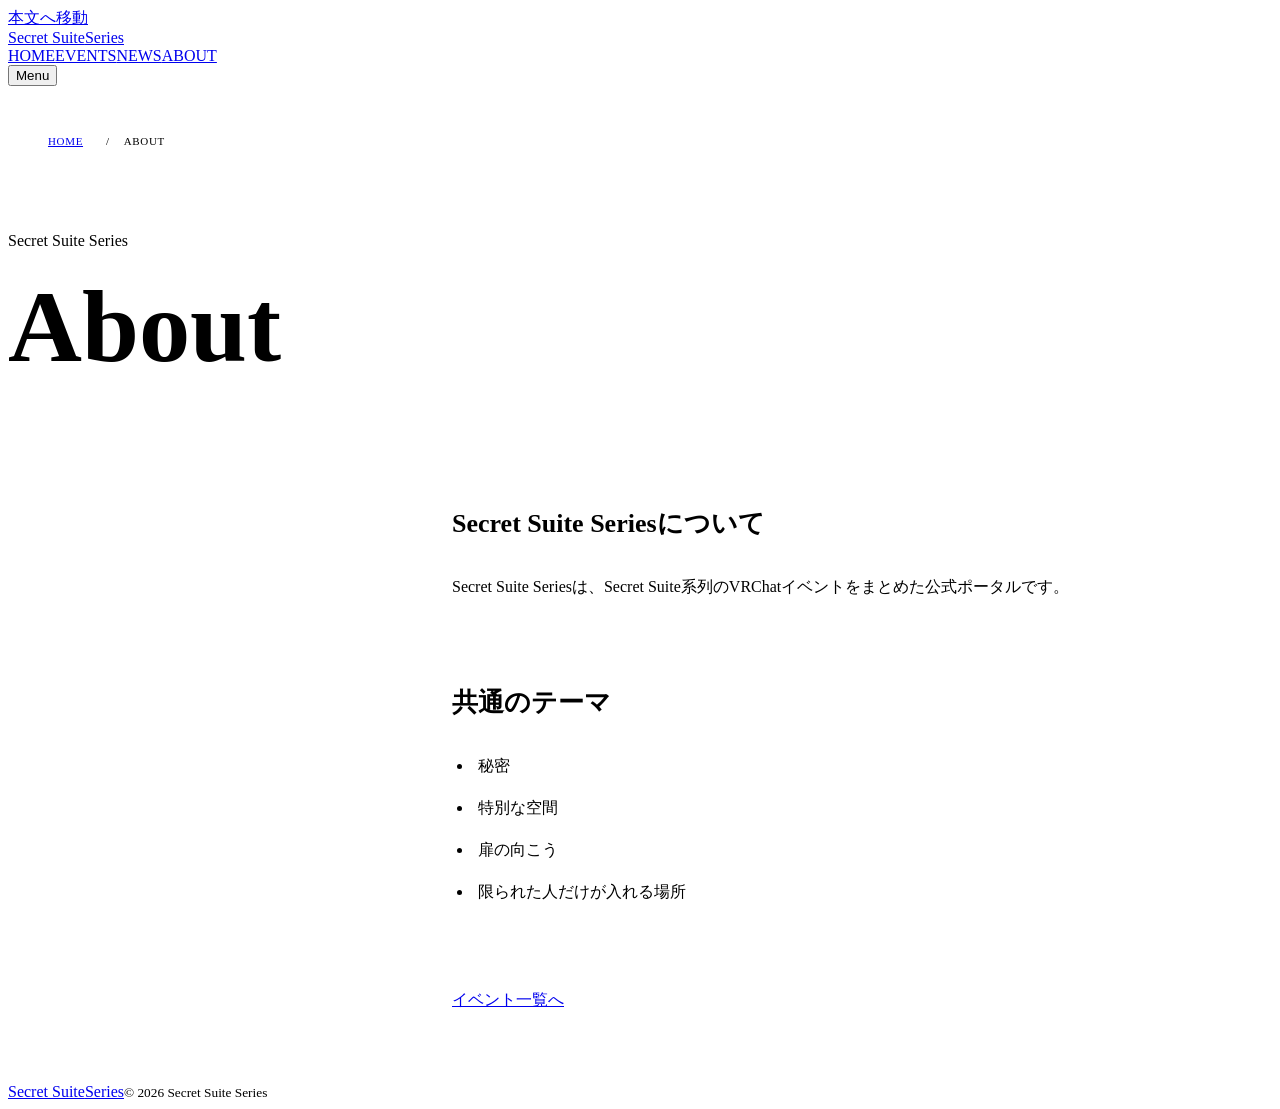
==== about/index.html @ 4179f8cc "Publish Secret Suite Series preview" ====
<!DOCTYPE html><html lang="ja"><head><meta charset="UTF-8"><meta name="viewport" content="width=device-width, initial-scale=1, viewport-fit=cover"><title>About | Secret Suite Series</title><meta name="description" content="Secret Suite Seriesは、Secret Suite系列のVRChatイベントをまとめた公式ポータルです。"><meta name="theme-color" content="#ffffff"><meta name="robots" content="noindex, nofollow"><link rel="canonical" href="https://sora-lice.github.io/secret-suite-series-preview/about/"><meta property="og:site_name" content="Secret Suite Series"><meta property="og:locale" content="ja_JP"><meta property="og:type" content="website"><meta property="og:title" content="About | Secret Suite Series"><meta property="og:description" content="Secret Suite Seriesは、Secret Suite系列のVRChatイベントをまとめた公式ポータルです。"><meta property="og:url" content="https://sora-lice.github.io/secret-suite-series-preview/about/"><meta name="twitter:card" content="summary_large_image"><meta name="twitter:title" content="About | Secret Suite Series"><meta name="twitter:description" content="Secret Suite Seriesは、Secret Suite系列のVRChatイベントをまとめた公式ポータルです。"><meta property="og:image" content="https://sora-lice.github.io/secret-suite-series-preview/og/about.png"><meta property="og:image:type" content="image/png"><meta property="og:image:width" content="1200"><meta property="og:image:height" content="630"><meta property="og:image:alt" content="About | Secret Suite Series"><meta name="twitter:image" content="https://sora-lice.github.io/secret-suite-series-preview/og/about.png"><meta name="twitter:image:alt" content="About | Secret Suite Series"><script type="application/ld+json">{"@context":"https://schema.org","@graph":[{"@type":"AboutPage","@id":"https://sora-lice.github.io/secret-suite-series-preview/about/#webpage","url":"https://sora-lice.github.io/secret-suite-series-preview/about/","name":"About | Secret Suite Series","description":"Secret Suite Seriesは、Secret Suite系列のVRChatイベントをまとめた公式ポータルです。","inLanguage":"ja","isPartOf":{"@id":"https://sora-lice.github.io/secret-suite-series-preview/#website"},"breadcrumb":{"@id":"https://sora-lice.github.io/secret-suite-series-preview/about/#breadcrumbs"}},{"@type":"BreadcrumbList","@id":"https://sora-lice.github.io/secret-suite-series-preview/about/#breadcrumbs","itemListElement":[{"@type":"ListItem","position":1,"name":"HOME","item":"https://sora-lice.github.io/secret-suite-series-preview/"},{"@type":"ListItem","position":2,"name":"ABOUT","item":"https://sora-lice.github.io/secret-suite-series-preview/about/"}]}]}</script><link rel="preload" href="/secret-suite-series-preview/_astro/allura-latin-400-normal.4sUZKTf1.woff2" as="font" type="font/woff2" crossorigin="anonymous"><style>.breadcrumbs{color:var(--muted);letter-spacing:.06em;padding-block:22px;font-size:11px}.breadcrumbs ol{flex-wrap:wrap;align-items:center;gap:0 14px;display:flex}.breadcrumbs li{overflow-wrap:anywhere;align-items:center;gap:14px;min-width:0;max-width:100%;display:flex}.breadcrumbs li+li:before{content:"/";color:var(--gold)}.breadcrumbs a{align-items:center;min-width:44px;min-height:44px;display:inline-flex}.breadcrumbs a:hover{text-underline-offset:5px;text-decoration:underline}.page-heading{padding-block:20px 62px}.page-heading h1{font-family:var(--font-script);color:var(--gold);margin-block:12px 30px;font-size:clamp(80px,8vw,120px);line-height:1.2}.page-heading__rule{background:var(--line);transform-origin:50%;height:1px;display:block}@media (width<=51.99rem){.page-heading{padding-block:6px 38px}}@media (width<=40rem){.breadcrumbs{padding-block:10px}.page-heading h1{margin-bottom:22px;font-size:80px}}
.prose{overflow-wrap:anywhere;font-size:16px;line-height:2}.prose h2{border-top:1px solid var(--line);font-family:var(--font-japanese);color:var(--event-accent,var(--ink));margin-bottom:26px;padding-top:25px;font-size:26px;line-height:1.6}.prose h2:not(:first-child){margin-top:54px}.prose h3{font-family:var(--font-japanese);margin-block:28px 14px;font-size:21px;line-height:1.6}.prose h4,.prose h5,.prose h6{margin-block:26px 12px;font-size:18px;font-weight:400}.prose p{text-wrap:pretty}.prose p+p,.prose p+ul,.prose p+ol,.prose ul+p,.prose ol+p{margin-top:22px}.prose ul{padding-left:1.3em;list-style:outside}.prose ol{padding-left:1.5em;list-style:decimal}.prose li{margin-block:10px;padding-left:.3em}.prose a{text-underline-offset:5px;text-decoration:underline;text-decoration-color:var(--gold)}.prose strong{text-decoration:underline;text-decoration-color:var(--line);text-underline-offset:5px;font-weight:400}.prose blockquote{border-left:1px solid var(--gold);margin:28px 0;padding-left:24px}.prose hr{border:0;border-top:1px solid var(--line);margin-block:36px}.prose pre{background:var(--surface);padding:18px;overflow-x:auto}.prose table{border-collapse:collapse;max-width:100%;margin-block:26px;display:block;overflow-x:auto}.prose th,.prose td{border-bottom:1px solid var(--line);text-align:left;padding:12px 18px}.prose img{height:auto;margin-block:26px}@media (width<=40rem){.prose h2{margin-bottom:20px;padding-top:22px;font-size:23px}.prose h2:not(:first-child){margin-top:38px}}
</style><link rel="stylesheet" href="/secret-suite-series-preview/_astro/SiteLayout.DGw9zX6J.css"><style>.about-page{padding-bottom:72px}.about-page__body{max-width:820px;margin-left:auto}.about-page__introduction h2{border-top:0;padding-top:0}.about-page__themes{margin-top:54px}.about-page__events{border-top:1px solid var(--line);margin-top:54px;padding-top:28px}.about-page__events a{overflow-wrap:anywhere;max-width:100%}@media (width<=51.99rem){.about-page__body{margin-left:0}}@media (width<=40rem){.about-page{padding-bottom:48px}.about-page__themes,.about-page__events{margin-top:38px}}
</style></head><body><a class="skip-link" href="#main">本文へ移動</a><header class="site-header" id="home" data-site-header><div class="container site-header__inner"><a class="wordmark" href="/secret-suite-series-preview/#home" aria-label="Secret Suite Series ホーム"><span aria-hidden="true"><span>Secret Suite</span><span>Series</span></span></a><nav class="site-nav" aria-label="メインナビゲーション"><a href="/secret-suite-series-preview/#home">HOME</a><a href="/secret-suite-series-preview/events/">EVENTS</a><a href="/secret-suite-series-preview/news/">NEWS</a><a href="/secret-suite-series-preview/about/" aria-current="page">ABOUT</a></nav><button class="menu-toggle" type="button" aria-haspopup="dialog" aria-controls="site-menu" aria-expanded="false" data-menu-open hidden><span>Menu</span><span class="menu-toggle__lines" aria-hidden="true"></span></button></div></header><dialog class="site-menu" id="site-menu" aria-label="ナビゲーションメニュー"><div class="container site-menu__inner"><div class="site-menu__top"><a class="wordmark" href="/secret-suite-series-preview/#home" aria-label="Secret Suite Series ホーム"><span aria-hidden="true"><span>Secret Suite</span><span>Series</span></span></a><button class="menu-close" type="button" data-menu-close autofocus>Close</button></div><nav class="site-menu__navigation" aria-label="スマートフォンナビゲーション"><a href="/secret-suite-series-preview/#home">HOME</a><a href="/secret-suite-series-preview/events/">EVENTS</a><a href="/secret-suite-series-preview/news/">NEWS</a><a href="/secret-suite-series-preview/about/" aria-current="page">ABOUT</a></nav><p class="site-menu__signature">VRChat Event Series</p></div></dialog><script type="module">var e=document.querySelector(`[data-site-header]`),t=document.querySelector(`[data-menu-open]`),n=document.querySelector(`[data-menu-close]`),r=document.querySelector(`#site-menu`);e&&t&&n&&r&&typeof r.showModal==`function`&&(e.dataset.menuReady=`true`,t.hidden=!1,t.addEventListener(`click`,()=>{r.open||r.showModal(),t.setAttribute(`aria-expanded`,`true`)}),n.addEventListener(`click`,()=>r.close()),r.addEventListener(`close`,()=>t.setAttribute(`aria-expanded`,`false`)),r.querySelectorAll(`a`).forEach(e=>{e.addEventListener(`click`,()=>r.close())}),window.addEventListener(`resize`,()=>{if(!r.open||getComputedStyle(t).display!==`none`)return;let n=r.contains(document.activeElement);r.close(),n&&(e.querySelector(`.site-nav a[aria-current]`)??e.querySelector(`.site-nav a`))?.focus()},{passive:!0}));</script><main id="main" tabindex="-1"><article class="container about-page"><nav class="breadcrumbs" aria-label="パンくずリスト"><ol><li><a href="/secret-suite-series-preview/#home">HOME</a></li><li><span aria-current="page">ABOUT</span></li></ol></nav><header class="page-heading"><p class="eyebrow">Secret Suite Series</p><h1 data-reveal="heading">About</h1><span class="page-heading__rule" aria-hidden="true" data-reveal="line"></span></header><div class="about-page__body"><section aria-labelledby="series-introduction"><div class="prose about-page__introduction"><h2 id="series-introduction" data-reveal="heading">Secret Suite Seriesについて</h2><p>Secret Suite Seriesは、Secret Suite系列のVRChatイベントをまとめた公式ポータルです。</p></div></section><div class="prose about-page__themes"><h2 id="共通のテーマ">共通のテーマ</h2>
<ul>
<li>秘密</li>
<li>特別な空間</li>
<li>扉の向こう</li>
<li>限られた人だけが入れる場所</li>
</ul>
</div><div class="about-page__events"><a class="text-link" href="/secret-suite-series-preview/events/">イベント一覧へ</a></div></div></article></main><footer class="site-footer"><div class="container site-footer__inner"><a class="wordmark wordmark--footer" href="/secret-suite-series-preview/#home" aria-label="Secret Suite Series ホーム"><span aria-hidden="true"><span>Secret Suite</span><span>Series</span></span></a><small>© 2026 Secret Suite Series</small></div></footer><script type="module">var e=window.matchMedia(`(prefers-reduced-motion: reduce)`);if(!e.matches&&`IntersectionObserver`in window&&`animate`in Element.prototype){let t=new Set,n=new IntersectionObserver(r=>{for(let i of r){if(!i.isIntersecting)continue;let r=i.target;if(n.unobserve(r),e.matches)continue;let a=r.dataset.reveal===`line`,o=r.animate(a?[{transform:`scaleX(0)`,opacity:0},{transform:`scaleX(1)`,opacity:1}]:[{opacity:0},{opacity:1}],{duration:a?580:460,easing:`ease-out`});t.add(o),o.addEventListener(`finish`,()=>t.delete(o),{once:!0}),o.addEventListener(`cancel`,()=>t.delete(o),{once:!0})}},{threshold:.08});document.querySelectorAll(`[data-reveal]`).forEach(e=>n.observe(e)),e.addEventListener(`change`,e=>{e.matches&&(n.disconnect(),t.forEach(e=>e.cancel()))})}</script></body></html>
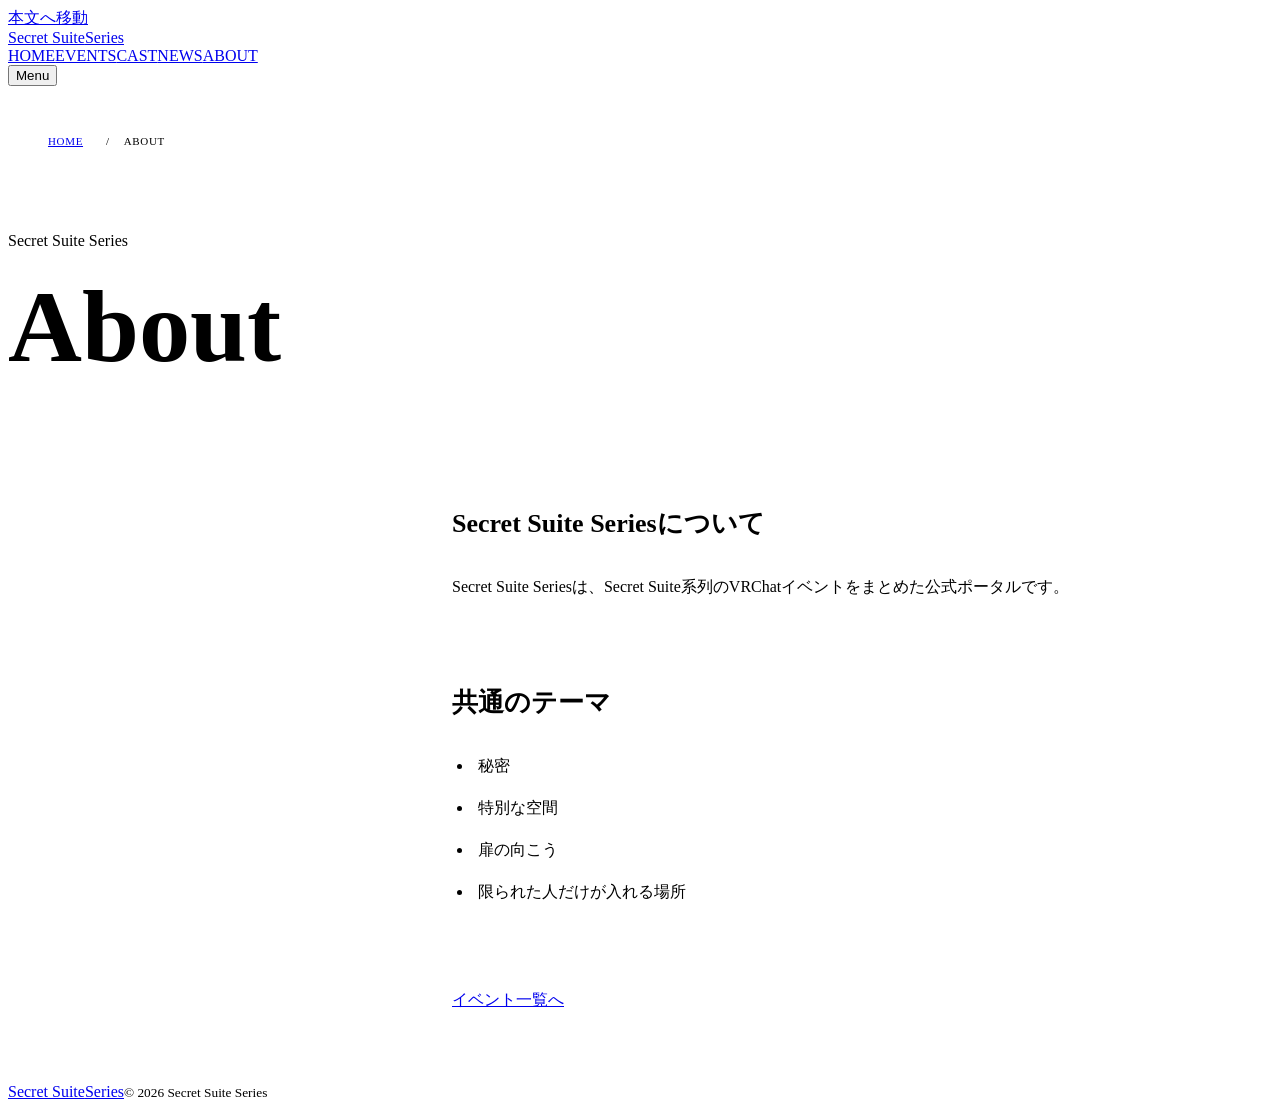
==== commit 809684bb: "Add cast directory and profile popups" ====
--- a/about/index.html
+++ b/about/index.html
@@ -1,7 +1,7 @@
 <!DOCTYPE html><html lang="ja"><head><meta charset="UTF-8"><meta name="viewport" content="width=device-width, initial-scale=1, viewport-fit=cover"><title>About | Secret Suite Series</title><meta name="description" content="Secret Suite Seriesは、Secret Suite系列のVRChatイベントをまとめた公式ポータルです。"><meta name="theme-color" content="#ffffff"><meta name="robots" content="noindex, nofollow"><link rel="canonical" href="https://sora-lice.github.io/secret-suite-series-preview/about/"><meta property="og:site_name" content="Secret Suite Series"><meta property="og:locale" content="ja_JP"><meta property="og:type" content="website"><meta property="og:title" content="About | Secret Suite Series"><meta property="og:description" content="Secret Suite Seriesは、Secret Suite系列のVRChatイベントをまとめた公式ポータルです。"><meta property="og:url" content="https://sora-lice.github.io/secret-suite-series-preview/about/"><meta name="twitter:card" content="summary_large_image"><meta name="twitter:title" content="About | Secret Suite Series"><meta name="twitter:description" content="Secret Suite Seriesは、Secret Suite系列のVRChatイベントをまとめた公式ポータルです。"><meta property="og:image" content="https://sora-lice.github.io/secret-suite-series-preview/og/about.png"><meta property="og:image:type" content="image/png"><meta property="og:image:width" content="1200"><meta property="og:image:height" content="630"><meta property="og:image:alt" content="About | Secret Suite Series"><meta name="twitter:image" content="https://sora-lice.github.io/secret-suite-series-preview/og/about.png"><meta name="twitter:image:alt" content="About | Secret Suite Series"><script type="application/ld+json">{"@context":"https://schema.org","@graph":[{"@type":"AboutPage","@id":"https://sora-lice.github.io/secret-suite-series-preview/about/#webpage","url":"https://sora-lice.github.io/secret-suite-series-preview/about/","name":"About | Secret Suite Series","description":"Secret Suite Seriesは、Secret Suite系列のVRChatイベントをまとめた公式ポータルです。","inLanguage":"ja","isPartOf":{"@id":"https://sora-lice.github.io/secret-suite-series-preview/#website"},"breadcrumb":{"@id":"https://sora-lice.github.io/secret-suite-series-preview/about/#breadcrumbs"}},{"@type":"BreadcrumbList","@id":"https://sora-lice.github.io/secret-suite-series-preview/about/#breadcrumbs","itemListElement":[{"@type":"ListItem","position":1,"name":"HOME","item":"https://sora-lice.github.io/secret-suite-series-preview/"},{"@type":"ListItem","position":2,"name":"ABOUT","item":"https://sora-lice.github.io/secret-suite-series-preview/about/"}]}]}</script><link rel="preload" href="/secret-suite-series-preview/_astro/allura-latin-400-normal.4sUZKTf1.woff2" as="font" type="font/woff2" crossorigin="anonymous"><style>.breadcrumbs{color:var(--muted);letter-spacing:.06em;padding-block:22px;font-size:11px}.breadcrumbs ol{flex-wrap:wrap;align-items:center;gap:0 14px;display:flex}.breadcrumbs li{overflow-wrap:anywhere;align-items:center;gap:14px;min-width:0;max-width:100%;display:flex}.breadcrumbs li+li:before{content:"/";color:var(--gold)}.breadcrumbs a{align-items:center;min-width:44px;min-height:44px;display:inline-flex}.breadcrumbs a:hover{text-underline-offset:5px;text-decoration:underline}.page-heading{padding-block:20px 62px}.page-heading h1{font-family:var(--font-script);color:var(--gold);margin-block:12px 30px;font-size:clamp(80px,8vw,120px);line-height:1.2}.page-heading__rule{background:var(--line);transform-origin:50%;height:1px;display:block}@media (width<=51.99rem){.page-heading{padding-block:6px 38px}}@media (width<=40rem){.breadcrumbs{padding-block:10px}.page-heading h1{margin-bottom:22px;font-size:80px}}
 .prose{overflow-wrap:anywhere;font-size:16px;line-height:2}.prose h2{border-top:1px solid var(--line);font-family:var(--font-japanese);color:var(--event-accent,var(--ink));margin-bottom:26px;padding-top:25px;font-size:26px;line-height:1.6}.prose h2:not(:first-child){margin-top:54px}.prose h3{font-family:var(--font-japanese);margin-block:28px 14px;font-size:21px;line-height:1.6}.prose h4,.prose h5,.prose h6{margin-block:26px 12px;font-size:18px;font-weight:400}.prose p{text-wrap:pretty}.prose p+p,.prose p+ul,.prose p+ol,.prose ul+p,.prose ol+p{margin-top:22px}.prose ul{padding-left:1.3em;list-style:outside}.prose ol{padding-left:1.5em;list-style:decimal}.prose li{margin-block:10px;padding-left:.3em}.prose a{text-underline-offset:5px;text-decoration:underline;text-decoration-color:var(--gold)}.prose strong{text-decoration:underline;text-decoration-color:var(--line);text-underline-offset:5px;font-weight:400}.prose blockquote{border-left:1px solid var(--gold);margin:28px 0;padding-left:24px}.prose hr{border:0;border-top:1px solid var(--line);margin-block:36px}.prose pre{background:var(--surface);padding:18px;overflow-x:auto}.prose table{border-collapse:collapse;max-width:100%;margin-block:26px;display:block;overflow-x:auto}.prose th,.prose td{border-bottom:1px solid var(--line);text-align:left;padding:12px 18px}.prose img{height:auto;margin-block:26px}@media (width<=40rem){.prose h2{margin-bottom:20px;padding-top:22px;font-size:23px}.prose h2:not(:first-child){margin-top:38px}}
-</style><link rel="stylesheet" href="/secret-suite-series-preview/_astro/SiteLayout.DGw9zX6J.css"><style>.about-page{padding-bottom:72px}.about-page__body{max-width:820px;margin-left:auto}.about-page__introduction h2{border-top:0;padding-top:0}.about-page__themes{margin-top:54px}.about-page__events{border-top:1px solid var(--line);margin-top:54px;padding-top:28px}.about-page__events a{overflow-wrap:anywhere;max-width:100%}@media (width<=51.99rem){.about-page__body{margin-left:0}}@media (width<=40rem){.about-page{padding-bottom:48px}.about-page__themes,.about-page__events{margin-top:38px}}
-</style></head><body><a class="skip-link" href="#main">本文へ移動</a><header class="site-header" id="home" data-site-header><div class="container site-header__inner"><a class="wordmark" href="/secret-suite-series-preview/#home" aria-label="Secret Suite Series ホーム"><span aria-hidden="true"><span>Secret Suite</span><span>Series</span></span></a><nav class="site-nav" aria-label="メインナビゲーション"><a href="/secret-suite-series-preview/#home">HOME</a><a href="/secret-suite-series-preview/events/">EVENTS</a><a href="/secret-suite-series-preview/news/">NEWS</a><a href="/secret-suite-series-preview/about/" aria-current="page">ABOUT</a></nav><button class="menu-toggle" type="button" aria-haspopup="dialog" aria-controls="site-menu" aria-expanded="false" data-menu-open hidden><span>Menu</span><span class="menu-toggle__lines" aria-hidden="true"></span></button></div></header><dialog class="site-menu" id="site-menu" aria-label="ナビゲーションメニュー"><div class="container site-menu__inner"><div class="site-menu__top"><a class="wordmark" href="/secret-suite-series-preview/#home" aria-label="Secret Suite Series ホーム"><span aria-hidden="true"><span>Secret Suite</span><span>Series</span></span></a><button class="menu-close" type="button" data-menu-close autofocus>Close</button></div><nav class="site-menu__navigation" aria-label="スマートフォンナビゲーション"><a href="/secret-suite-series-preview/#home">HOME</a><a href="/secret-suite-series-preview/events/">EVENTS</a><a href="/secret-suite-series-preview/news/">NEWS</a><a href="/secret-suite-series-preview/about/" aria-current="page">ABOUT</a></nav><p class="site-menu__signature">VRChat Event Series</p></div></dialog><script type="module">var e=document.querySelector(`[data-site-header]`),t=document.querySelector(`[data-menu-open]`),n=document.querySelector(`[data-menu-close]`),r=document.querySelector(`#site-menu`);e&&t&&n&&r&&typeof r.showModal==`function`&&(e.dataset.menuReady=`true`,t.hidden=!1,t.addEventListener(`click`,()=>{r.open||r.showModal(),t.setAttribute(`aria-expanded`,`true`)}),n.addEventListener(`click`,()=>r.close()),r.addEventListener(`close`,()=>t.setAttribute(`aria-expanded`,`false`)),r.querySelectorAll(`a`).forEach(e=>{e.addEventListener(`click`,()=>r.close())}),window.addEventListener(`resize`,()=>{if(!r.open||getComputedStyle(t).display!==`none`)return;let n=r.contains(document.activeElement);r.close(),n&&(e.querySelector(`.site-nav a[aria-current]`)??e.querySelector(`.site-nav a`))?.focus()},{passive:!0}));</script><main id="main" tabindex="-1"><article class="container about-page"><nav class="breadcrumbs" aria-label="パンくずリスト"><ol><li><a href="/secret-suite-series-preview/#home">HOME</a></li><li><span aria-current="page">ABOUT</span></li></ol></nav><header class="page-heading"><p class="eyebrow">Secret Suite Series</p><h1 data-reveal="heading">About</h1><span class="page-heading__rule" aria-hidden="true" data-reveal="line"></span></header><div class="about-page__body"><section aria-labelledby="series-introduction"><div class="prose about-page__introduction"><h2 id="series-introduction" data-reveal="heading">Secret Suite Seriesについて</h2><p>Secret Suite Seriesは、Secret Suite系列のVRChatイベントをまとめた公式ポータルです。</p></div></section><div class="prose about-page__themes"><h2 id="共通のテーマ">共通のテーマ</h2>
+</style><link rel="stylesheet" href="/secret-suite-series-preview/_astro/SiteLayout.B57GEKUj.css"><style>.about-page{padding-bottom:72px}.about-page__body{max-width:820px;margin-left:auto}.about-page__introduction h2{border-top:0;padding-top:0}.about-page__themes{margin-top:54px}.about-page__events{border-top:1px solid var(--line);margin-top:54px;padding-top:28px}.about-page__events a{overflow-wrap:anywhere;max-width:100%}@media (width<=51.99rem){.about-page__body{margin-left:0}}@media (width<=40rem){.about-page{padding-bottom:48px}.about-page__themes,.about-page__events{margin-top:38px}}
+</style></head><body><a class="skip-link" href="#main">本文へ移動</a><header class="site-header" id="home" data-site-header><div class="container site-header__inner"><a class="wordmark" href="/secret-suite-series-preview/#home" aria-label="Secret Suite Series ホーム"><span aria-hidden="true"><span>Secret Suite</span><span>Series</span></span></a><nav class="site-nav" aria-label="メインナビゲーション"><a href="/secret-suite-series-preview/#home">HOME</a><a href="/secret-suite-series-preview/events/">EVENTS</a><a href="/secret-suite-series-preview/cast/">CAST</a><a href="/secret-suite-series-preview/news/">NEWS</a><a href="/secret-suite-series-preview/about/" aria-current="page">ABOUT</a></nav><button class="menu-toggle" type="button" aria-haspopup="dialog" aria-controls="site-menu" aria-expanded="false" data-menu-open hidden><span>Menu</span><span class="menu-toggle__lines" aria-hidden="true"></span></button></div></header><dialog class="site-menu" id="site-menu" aria-label="ナビゲーションメニュー"><div class="container site-menu__inner"><div class="site-menu__top"><a class="wordmark" href="/secret-suite-series-preview/#home" aria-label="Secret Suite Series ホーム"><span aria-hidden="true"><span>Secret Suite</span><span>Series</span></span></a><button class="menu-close" type="button" data-menu-close autofocus>Close</button></div><nav class="site-menu__navigation" aria-label="スマートフォンナビゲーション"><a href="/secret-suite-series-preview/#home">HOME</a><a href="/secret-suite-series-preview/events/">EVENTS</a><a href="/secret-suite-series-preview/cast/">CAST</a><a href="/secret-suite-series-preview/news/">NEWS</a><a href="/secret-suite-series-preview/about/" aria-current="page">ABOUT</a></nav><p class="site-menu__signature">VRChat Event Series</p></div></dialog><script type="module">var e=document.querySelector(`[data-site-header]`),t=document.querySelector(`[data-menu-open]`),n=document.querySelector(`[data-menu-close]`),r=document.querySelector(`#site-menu`);e&&t&&n&&r&&typeof r.showModal==`function`&&(e.dataset.menuReady=`true`,t.hidden=!1,t.addEventListener(`click`,()=>{r.open||r.showModal(),t.setAttribute(`aria-expanded`,`true`)}),n.addEventListener(`click`,()=>r.close()),r.addEventListener(`close`,()=>t.setAttribute(`aria-expanded`,`false`)),r.querySelectorAll(`a`).forEach(e=>{e.addEventListener(`click`,()=>r.close())}),window.addEventListener(`resize`,()=>{if(!r.open||getComputedStyle(t).display!==`none`)return;let n=r.contains(document.activeElement);r.close(),n&&(e.querySelector(`.site-nav a[aria-current]`)??e.querySelector(`.site-nav a`))?.focus()},{passive:!0}));</script><main id="main" tabindex="-1"><article class="container about-page"><nav class="breadcrumbs" aria-label="パンくずリスト"><ol><li><a href="/secret-suite-series-preview/#home">HOME</a></li><li><span aria-current="page">ABOUT</span></li></ol></nav><header class="page-heading"><p class="eyebrow">Secret Suite Series</p><h1 data-reveal="heading">About</h1><span class="page-heading__rule" aria-hidden="true" data-reveal="line"></span></header><div class="about-page__body"><section aria-labelledby="series-introduction"><div class="prose about-page__introduction"><h2 id="series-introduction" data-reveal="heading">Secret Suite Seriesについて</h2><p>Secret Suite Seriesは、Secret Suite系列のVRChatイベントをまとめた公式ポータルです。</p></div></section><div class="prose about-page__themes"><h2 id="共通のテーマ">共通のテーマ</h2>
 <ul>
 <li>秘密</li>
 <li>特別な空間</li>
